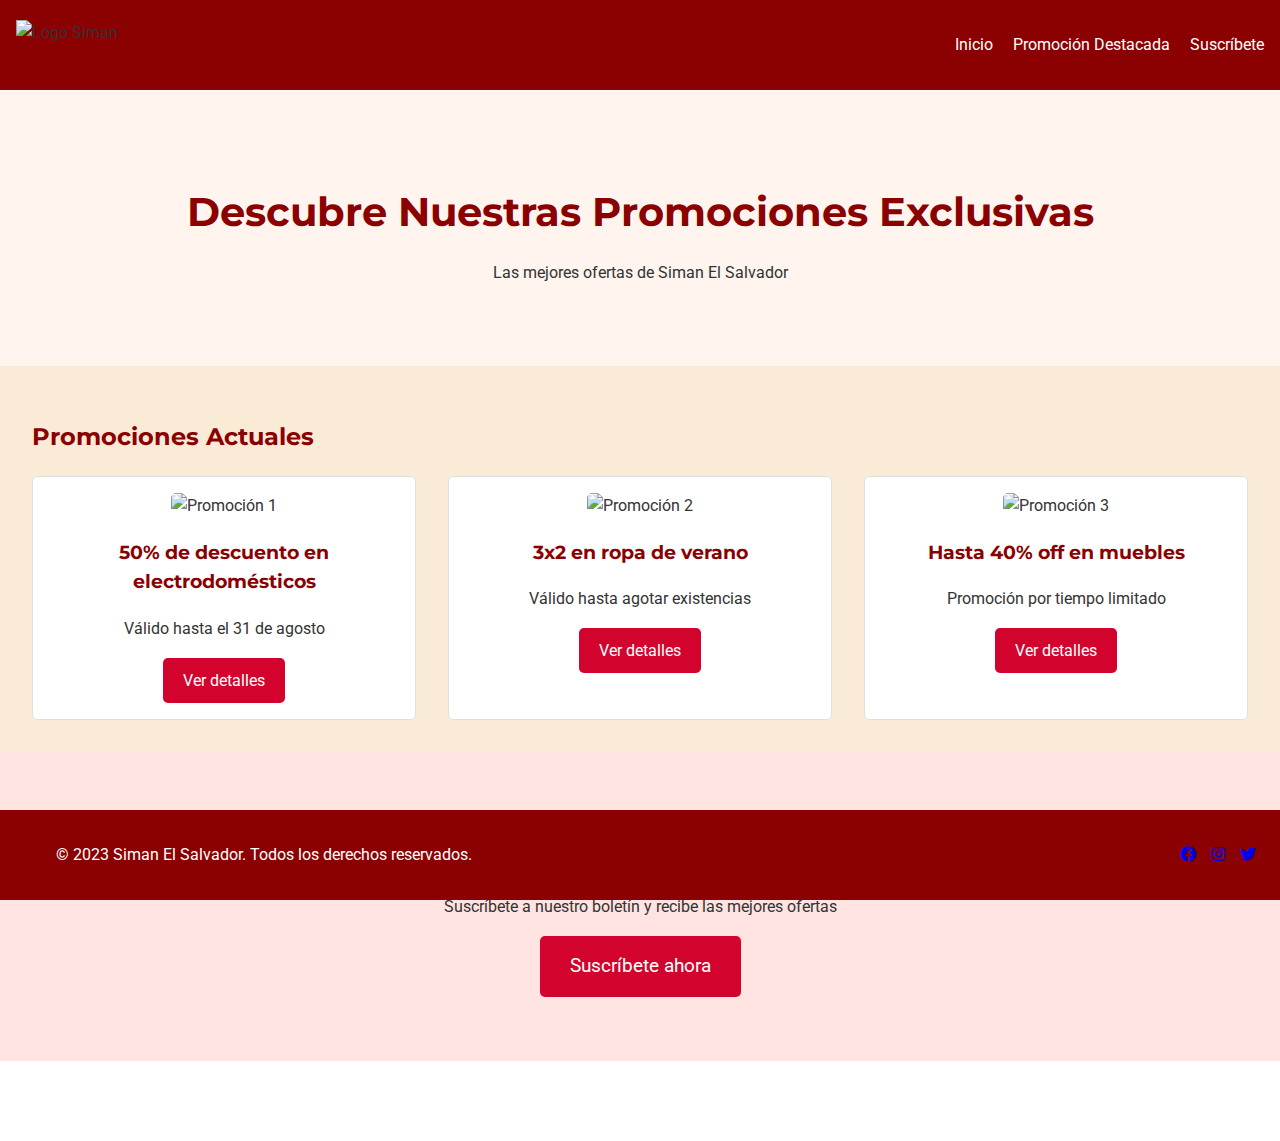
==== index.html @ 84593952 "Creacion de las paginas de navegacion" ====
<!DOCTYPE html>
<html lang="es">
<head>
    <meta charset="UTF-8">
    <meta name="viewport" content="width=device-width, initial-scale=1.0">
    <title>Promociones Siman El Salvador</title>
    <link rel="stylesheet" href="./css/style.css">
    <link rel="stylesheet" href="https://cdnjs.cloudflare.com/ajax/libs/font-awesome/5.15.3/css/all.min.css">
    <link href="https://fonts.googleapis.com/css2?family=Montserrat:wght@400;700&family=Roboto:wght@300;400&display=swap" rel="stylesheet">
</head>
<body>
    <header>
        <nav>
            <img src="siman-logo.png" alt="Logo Siman" class="logo">
            <ul>
                <li><a href="index.html">Inicio</a></li>
                <li><a href="Promociones.html">Promoción Destacada</a></li>
                <li><a href="suscripcion.html">Suscríbete</a></li>
            </ul>
        </nav>
    </header>

    <main>
        <section class="hero">
            <h1>Descubre Nuestras Promociones Exclusivas</h1>
            <p>Las mejores ofertas de Siman El Salvador</p>
        </section>

        <section class="promociones">
            <h2>Promociones Actuales</h2>
            <div class="promo-grid">
                <article class="promo-card">
                    <img src="promo1.jpg" alt="Promoción 1">
                    <h3>50% de descuento en electrodomésticos</h3>
                    <p>Válido hasta el 31 de agosto</p>
                    <a href="promocion.html" class="btn">Ver detalles</a>
                </article>
                <article class="promo-card">
                    <img src="promo2.jpg" alt="Promoción 2">
                    <h3>3x2 en ropa de verano</h3>
                    <p>Válido hasta agotar existencias</p>
                    <a href="#" class="btn">Ver detalles</a>
                </article>
                <article class="promo-card">
                    <img src="promo3.jpg" alt="Promoción 3">
                    <h3>Hasta 40% off en muebles</h3>
                    <p>Promoción por tiempo limitado</p>
                    <a href="#" class="btn">Ver detalles</a>
                </article>
            </div>
        </section>

        <section class="cta">
            <h2>¿No te quieres perder nuestras promociones?</h2>
            <p>Suscríbete a nuestro boletín y recibe las mejores ofertas</p>
            <a href="suscripcion.html" class="btn btn-large">Suscríbete ahora</a>
        </section>
    </main>

    <footer>
        <div class="footer-content">
            <p>&copy; 2023 Siman El Salvador. Todos los derechos reservados.</p>
            <div class="social-icons">
                <a href="#" target="_blank"><i class="fab fa-facebook"></i></a>
                <a href="#" target="_blank"><i class="fab fa-instagram"></i></a>
                <a href="#" target="_blank"><i class="fab fa-twitter"></i></a>
            </div>
        </div>
    </footer>
</body>
</html>
---- css/style.css ----
:root {
  /* Paleta de colores */
  --color-rojo-oscuro: #8B0000;
  --color-rojo-cereza: #D2042D;
  --color-rojo-brillante: #FF0000;
  --color-rojo-coral: #FF4D4D;
  --color-rojo-salmon: #FF8C69;
  --color-blanco-puro: #FFFFFF;
  --color-blanco-hueso: #FFF5EE;
  --color-blanco-antique: #FAEBD7;
  --color-blanco-almendra: #FFEBCD;
  --color-rosa-palido: #FFE4E1;
  --color-gris-claro: #F8F8F8;
  --color-gris-medio: #E0E0E0;
  --color-gris-oscuro: #333333;
}

/* Estilos generales */
body {
    font-family: 'Roboto', sans-serif;
    line-height: 1.6;
    color: var(--color-gris-oscuro);
    margin: 0;
    padding: 0;
    padding-bottom: 80px;
    background-color: var(--color-blanco-puro);
}

h1, h2, h3 {
    font-family: 'Montserrat', sans-serif;
    color: var(--color-rojo-oscuro);
}

.btn {
    display: inline-block;
    background-color: var(--color-rojo-cereza);
    color: var(--color-blanco-puro);
    padding: 10px 20px;
    text-decoration: none;
    border-radius: 5px;
    transition: background-color 0.3s ease;
}

.btn:hover {
    background-color: var(--color-rojo-oscuro);
}

.btn-large {
    font-size: 1.2em;
    padding: 15px 30px;
}

/* Header y navegación */
header {
    background-color: var(--color-rojo-oscuro);
    padding: 1rem;
}

nav {
    display: flex;
    justify-content: space-between;
    align-items: center;
}

.logo {
    height: 50px;
}

nav ul {
    list-style-type: none;
    display: flex;
}

nav ul li {
    margin-left: 20px;
}

nav ul li a {
    color: var(--color-blanco-puro);
    text-decoration: none;
}

/* Sección Hero */
.hero {
    background-color: var(--color-blanco-hueso);
    text-align: center;
    padding: 4rem 2rem;
}

.hero h1 {
    font-size: 2.5em;
    margin-bottom: 0.5rem;
}

/* Sección de promociones */
.promociones {
    padding: 2rem;
    background-color: var(--color-blanco-antique);
}

.promo-grid {
    display: grid;
    grid-template-columns: repeat(auto-fit, minmax(250px, 1fr));
    gap: 2rem;
}

.promo-card {
    border: 1px solid var(--color-gris-medio);
    background-color: var(--color-blanco-puro);
    border-radius: 5px;
    padding: 1rem;
    text-align: center;
}

.promo-card img {
    max-width: 100%;
    border-radius: 5px;
}

/* Sección CTA */
.cta {
    background-color: var(--color-rosa-palido);
    text-align: center;
    padding: 4rem 2rem;
}

/* Página de detalles de promoción */
.promo-detalle {
    max-width: 800px;
    margin: 0 auto;
    padding: 2rem;
    background-color: var(--color-blanco-almendra);
}

.promo-detalle img {
    max-width: 100%;
    border-radius: 5px;
}

.video-promo {
    max-width: 800px;
    margin: 2rem auto;
    text-align: center;
}

.video-promo video {
    max-width: 100%;
}

/* Página de suscripción */
.suscripcion {
    max-width: 600px;
    margin: 0 auto;
    padding: 2rem;
    background-color: var(--color-blanco-hueso);
}

.suscripcion form {
    display: flex;
    flex-direction: column;
}

.suscripcion label {
    margin-top: 1rem;
    color: var(--color-rojo-oscuro);
}

.suscripcion input,
.suscripcion select {
    margin-bottom: 1rem;
    padding: 0.5rem;
    border: 1px solid var(--color-gris-medio);
    border-radius: 5px;
    background-color: var(--color-blanco-puro);
}

footer {
    background-color: var(--color-rojo-oscuro);
    color: var(--color-blanco-puro);
    padding: 1rem;
    position: fixed;
    bottom: 0;
    width: 100%;
}

.footer-content {
    display: flex;
    justify-content: space-between;
    align-items: center;
    max-width: 1200px;
    margin: 0 auto;
}

.social-icons {
    display: flex;
    align-items: center;
}

.social-icons a {
    margin-left: 15px;
}

.social-icons img {
    width: 6vh; /* Ajusta este valor según el tamaño deseado de tus iconos */
    height: 6vh;
    margin-bottom: 30px;
}

.copyright {
    margin-bottom: 2vh; /* Esto despega el texto de copyright 2vh del borde inferior */
}

/* Responsive */
@media (max-width: 768px) {
    nav {
        flex-direction: column;
    }

    nav ul {
        margin-top: 1rem;
    }

    nav ul li {
        margin: 0 10px;
    }

    .hero h1 {
        font-size: 2em;
    }
}
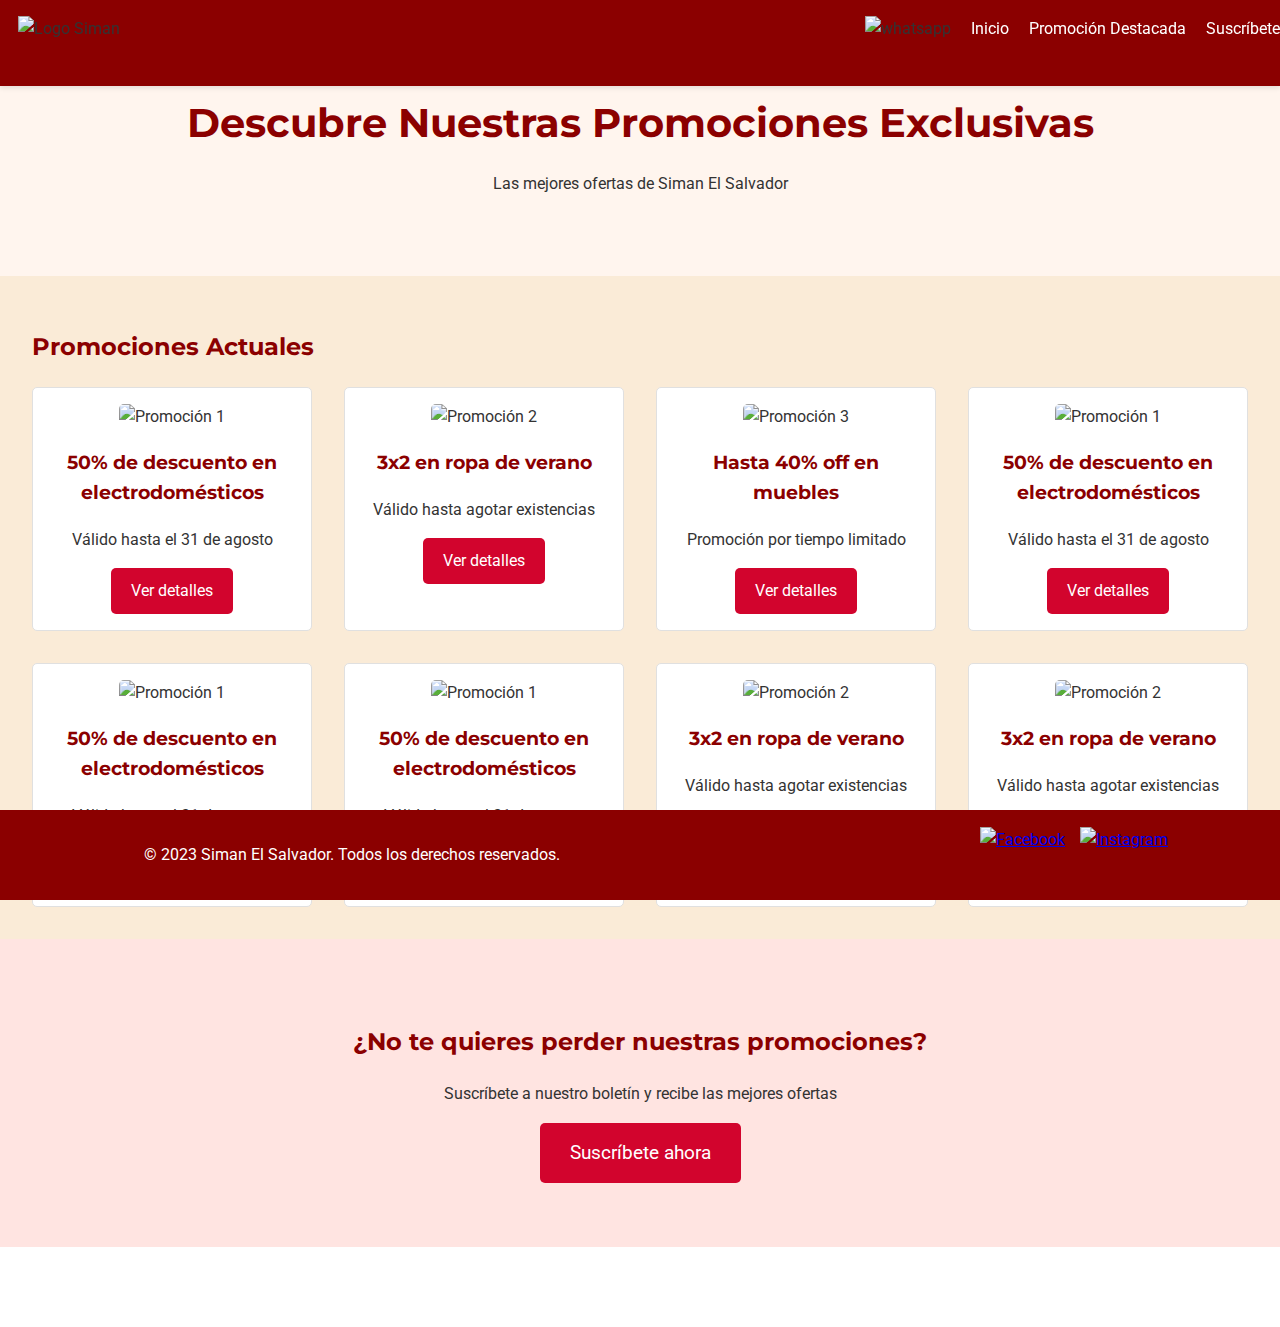
==== commit 5b10d22f: "agregamos logos y direcciones de los iconos" ====
--- a/index.html
+++ b/index.html
@@ -6,17 +6,22 @@
     <title>Promociones Siman El Salvador</title>
     <link rel="stylesheet" href="./css/style.css">
     <link rel="stylesheet" href="https://cdnjs.cloudflare.com/ajax/libs/font-awesome/5.15.3/css/all.min.css">
-    <link href="https://fonts.googleapis.com/css2?family=Montserrat:wght@400;700&family=Roboto:wght@300;400&display=swap" rel="stylesheet">
+   
 </head>
 <body>
     <header>
-        <nav>
-            <img src="siman-logo.png" alt="Logo Siman" class="logo">
+        <nav class="navbar">
+          <img src="https://res.cloudinary.com/dm1fivmmh/image/upload/v1722895818/simanlo_y1uae7.jpg" alt="Logo Siman" class="logo">
+          <div class="nav-links">
             <ul>
-                <li><a href="index.html">Inicio</a></li>
-                <li><a href="Promociones.html">Promoción Destacada</a></li>
-                <li><a href="suscripcion.html">Suscríbete</a></li>
+                <div class="nav-icon">
+                    <img src="https://res.cloudinary.com/dm1fivmmh/image/upload/v1722896401/icons8-carrito-de-compras-64_pqpl6m.png" alt="whatsapp" class="navbar-icon">
+                  </div>
+              <li><a href="index.html">Inicio</a></li>
+              <li><a href="Promociones.html">Promoción Destacada</a></li>
+              <li><a href="suscripcion.html">Suscríbete</a></li>
             </ul>
+          </div>
         </nav>
     </header>
 
@@ -30,22 +35,52 @@
             <h2>Promociones Actuales</h2>
             <div class="promo-grid">
                 <article class="promo-card">
-                    <img src="promo1.jpg" alt="Promoción 1">
+                    <img src="https://res.cloudinary.com/dm1fivmmh/image/upload/v1722895588/electrodomesticos_m5hglp.webp" alt="Promoción 1">
                     <h3>50% de descuento en electrodomésticos</h3>
                     <p>Válido hasta el 31 de agosto</p>
-                    <a href="promocion.html" class="btn">Ver detalles</a>
+                    <a href="Promociones.html" class="btn">Ver detalles</a>
                 </article>
                 <article class="promo-card">
-                    <img src="promo2.jpg" alt="Promoción 2">
+                    <img src="https://res.cloudinary.com/dm1fivmmh/image/upload/v1722895588/verano_uerv3x.jpg" alt="Promoción 2">
                     <h3>3x2 en ropa de verano</h3>
                     <p>Válido hasta agotar existencias</p>
-                    <a href="#" class="btn">Ver detalles</a>
+                    <a href="Promociones.html" class="btn">Ver detalles</a>
                 </article>
                 <article class="promo-card">
-                    <img src="promo3.jpg" alt="Promoción 3">
+                    <img src="https://res.cloudinary.com/dm1fivmmh/image/upload/v1722895589/descuentos_x0nobc.jpg" alt="Promoción 3">
                     <h3>Hasta 40% off en muebles</h3>
                     <p>Promoción por tiempo limitado</p>
-                    <a href="#" class="btn">Ver detalles</a>
+                    <a href="Promociones.html" class="btn">Ver detalles</a>
+                </article>
+                <article class="promo-card">
+                    <img src="https://res.cloudinary.com/dm1fivmmh/image/upload/v1722895588/electrodomesticos_m5hglp.webp" alt="Promoción 1">
+                    <h3>50% de descuento en electrodomésticos</h3>
+                    <p>Válido hasta el 31 de agosto</p>
+                    <a href="Promociones.html" class="btn">Ver detalles</a>
+                </article>
+                <article class="promo-card">
+                    <img src="https://res.cloudinary.com/dm1fivmmh/image/upload/v1722895588/electrodomesticos_m5hglp.webp" alt="Promoción 1">
+                    <h3>50% de descuento en electrodomésticos</h3>
+                    <p>Válido hasta el 31 de agosto</p>
+                    <a href="Promociones.html" class="btn">Ver detalles</a>
+                </article>
+                <article class="promo-card">
+                    <img src="https://res.cloudinary.com/dm1fivmmh/image/upload/v1722895588/electrodomesticos_m5hglp.webp" alt="Promoción 1">
+                    <h3>50% de descuento en electrodomésticos</h3>
+                    <p>Válido hasta el 31 de agosto</p>
+                    <a href="Promociones.html" class="btn">Ver detalles</a>
+                </article>  
+                <article class="promo-card">
+                    <img src="https://res.cloudinary.com/dm1fivmmh/image/upload/v1722895588/verano_uerv3x.jpg" alt="Promoción 2">
+                    <h3>3x2 en ropa de verano</h3>
+                    <p>Válido hasta agotar existencias</p>
+                    <a href="Promociones.html" class="btn">Ver detalles</a>
+                </article>
+                <article class="promo-card">
+                    <img src="https://res.cloudinary.com/dm1fivmmh/image/upload/v1722895588/verano_uerv3x.jpg" alt="Promoción 2">
+                    <h3>3x2 en ropa de verano</h3>
+                    <p>Válido hasta agotar existencias</p>
+                    <a href="Promociones.html" class="btn">Ver detalles</a>
                 </article>
             </div>
         </section>
@@ -61,11 +96,14 @@
         <div class="footer-content">
             <p>&copy; 2023 Siman El Salvador. Todos los derechos reservados.</p>
             <div class="social-icons">
-                <a href="#" target="_blank"><i class="fab fa-facebook"></i></a>
-                <a href="#" target="_blank"><i class="fab fa-instagram"></i></a>
-                <a href="#" target="_blank"><i class="fab fa-twitter"></i></a>
-            </div>
-        </div>
+                <a href="https://www.facebook.com/simanelsalvador/">
+                  <img src="https://res.cloudinary.com/dm1fivmmh/image/upload/v1722920535/icons8-facebook-nuevo-48_mykvjy.png" alt="Facebook">
+                </a>
+                <a href="https://www.instagram.com/">
+                  <img src="https://res.cloudinary.com/dm1fivmmh/image/upload/v1722920536/icons8-instagram-48_eotwfz.png" alt="Instagram">
+                </a>
+            
+              </div>
     </footer>
 </body>
 </html>--- a/css/style.css
+++ b/css/style.css
@@ -1,3 +1,4 @@
+@import url('https://fonts.googleapis.com/css2?family=Montserrat:wght@400;700&family=Roboto:wght@300;400&display=swap');
 :root {
   /* Paleta de colores */
   --color-rojo-oscuro: #8B0000;
@@ -52,8 +53,12 @@
 
 /* Header y navegación */
 header {
+    position: fixed;
+    width: 100%;
+    height: 9.5%;
+    z-index: auto;
     background-color: var(--color-rojo-oscuro);
-    padding: 1rem;
+    box-shadow: 0px 2px 5px rgba(0, 0, 0, 0.1);
 }
 
 nav {
@@ -61,8 +66,16 @@
     justify-content: space-between;
     align-items: center;
 }
+.nav-icon{
+    display: flex;
+    position: relative;
+    justify-content: space-between;
+    margin-bottom: 2vh;
+    height: 2rem;
+}
 
 .logo {
+    margin-left: 2vh;
     height: 50px;
 }
 
@@ -145,6 +158,20 @@
 
 .video-promo video {
     max-width: 100%;
+}
+.video-container{
+position: relative;
+padding-bottom:56%;
+height: 0;
+overflow: hidden;
+
+}
+.video-container iframe{
+    position: absolute;
+    top: 0;
+    left: 0;
+    width: 100%;
+    height: 100%;
 }
 
 /* Página de suscripción */
@@ -187,7 +214,7 @@
     display: flex;
     justify-content: space-between;
     align-items: center;
-    max-width: 1200px;
+    max-width: 80%;
     margin: 0 auto;
 }
 
@@ -201,8 +228,8 @@
 }
 
 .social-icons img {
-    width: 6vh; /* Ajusta este valor según el tamaño deseado de tus iconos */
-    height: 6vh;
+    width: 2rem; /* Ajusta este valor según el tamaño deseado de tus iconos */
+    height: 2rem;
     margin-bottom: 30px;
 }
 
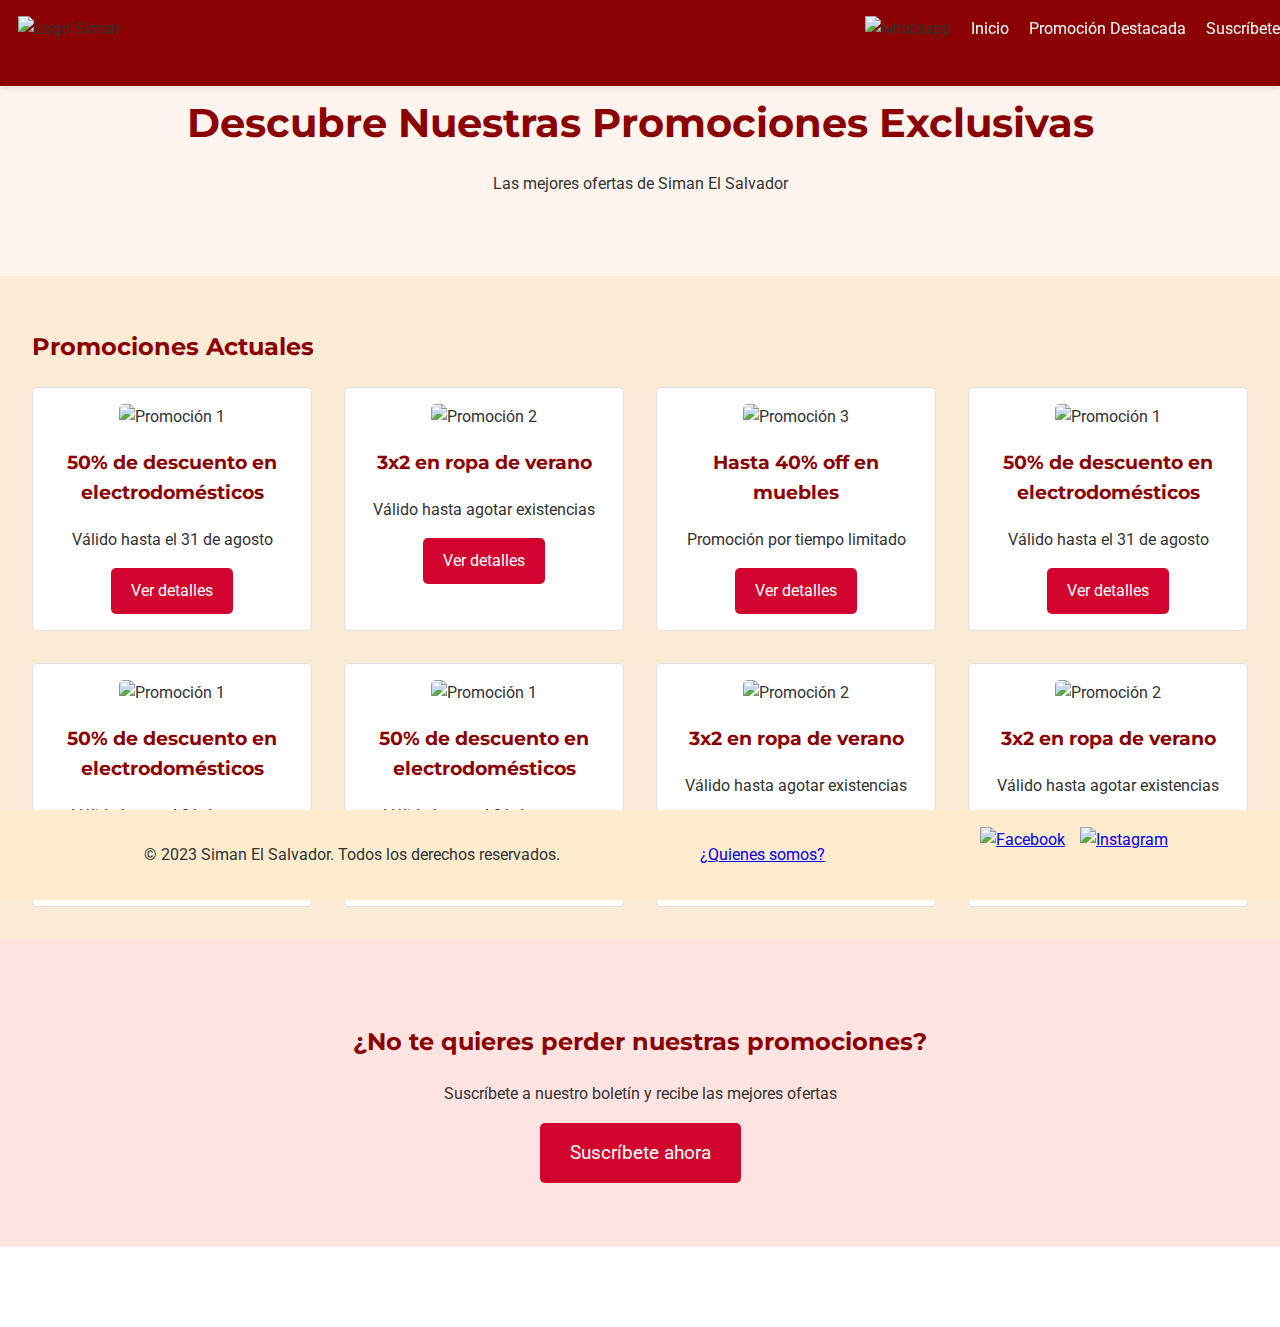
==== commit 2e85896b: "se agrego la pagina sobre mi junto con su css" ====
--- a/index.html
+++ b/index.html
@@ -95,6 +95,9 @@
     <footer>
         <div class="footer-content">
             <p>&copy; 2023 Siman El Salvador. Todos los derechos reservados.</p>
+            <div class="container-lis">
+                <a href="./SobreNosotros.html">¿Quienes somos?</a>
+            </div>
             <div class="social-icons">
                 <a href="https://www.facebook.com/simanelsalvador/">
                   <img src="https://res.cloudinary.com/dm1fivmmh/image/upload/v1722920535/icons8-facebook-nuevo-48_mykvjy.png" alt="Facebook">
--- a/css/style.css
+++ b/css/style.css
@@ -16,7 +16,7 @@
   --color-gris-oscuro: #333333;
 }
 
-/* Estilos generales */
+
 body {
     font-family: 'Roboto', sans-serif;
     line-height: 1.6;
@@ -51,7 +51,7 @@
     padding: 15px 30px;
 }
 
-/* Header y navegación */
+
 header {
     position: fixed;
     width: 100%;
@@ -93,7 +93,7 @@
     text-decoration: none;
 }
 
-/* Sección Hero */
+
 .hero {
     background-color: var(--color-blanco-hueso);
     text-align: center;
@@ -105,7 +105,7 @@
     margin-bottom: 0.5rem;
 }
 
-/* Sección de promociones */
+
 .promociones {
     padding: 2rem;
     background-color: var(--color-blanco-antique);
@@ -130,14 +130,14 @@
     border-radius: 5px;
 }
 
-/* Sección CTA */
+
 .cta {
     background-color: var(--color-rosa-palido);
     text-align: center;
     padding: 4rem 2rem;
 }
 
-/* Página de detalles de promoción */
+
 .promo-detalle {
     max-width: 800px;
     margin: 0 auto;
@@ -174,7 +174,6 @@
     height: 100%;
 }
 
-/* Página de suscripción */
 .suscripcion {
     max-width: 600px;
     margin: 0 auto;
@@ -202,13 +201,16 @@
 }
 
 footer {
-    background-color: var(--color-rojo-oscuro);
-    color: var(--color-blanco-puro);
+    background-color: var(--color-blanco-almendra);
+    color: var(--color-gris-oscuro);
     padding: 1rem;
     position: fixed;
-    bottom: 0;
+    bottom: 0%;
+    margin-bottom: 20;
     width: 100%;
 }
+
+
 
 .footer-content {
     display: flex;
@@ -217,6 +219,10 @@
     max-width: 80%;
     margin: 0 auto;
 }
+.container-lis{
+    display: flex;
+    justify-content: space-between;
+}
 
 .social-icons {
     display: flex;
@@ -228,30 +234,74 @@
 }
 
 .social-icons img {
-    width: 2rem; /* Ajusta este valor según el tamaño deseado de tus iconos */
+    width: 2rem; 
     height: 2rem;
     margin-bottom: 30px;
 }
 
 .copyright {
-    margin-bottom: 2vh; /* Esto despega el texto de copyright 2vh del borde inferior */
-}
-
-/* Responsive */
-@media (max-width: 768px) {
-    nav {
-        flex-direction: column;
-    }
-
-    nav ul {
-        margin-top: 1rem;
-    }
-
-    nav ul li {
-        margin: 0 10px;
-    }
-
-    .hero h1 {
-        font-size: 2em;
-    }
-}+    margin-bottom: 2vh; 
+}
+
+
+
+
+
+.sobre-mi {
+    max-width: 50%;
+    margin:  auto;
+    padding: 4rem;
+    font-family: 'Roboto', sans-serif;
+    color: #333;
+}
+
+.sobre-mi h1 {
+    color: #8B0000; /* Color rojo oscuro de Siman */
+    font-size: 2.5em;
+    text-align: center;
+    margin-bottom: 30px;
+}
+
+.sobre-mi h2 {
+    color: #D2042D; /* Color rojo cereza de Siman */
+    font-size: 1.8em;
+    margin-top: 30px;
+    margin-bottom: 15px;
+}
+
+.sobre-mi p {
+    line-height: 1.6;
+    margin-bottom: 15px;
+}
+
+.historia, .esencia, .valores{
+    background-color: #FFF5EE; 
+    padding: 20px;
+    border-radius: 8px;
+    margin-bottom: 20px;
+    box-shadow: 0 2px 4px rgba(0,0,0,0.1);
+}
+
+.valores ul {
+    list-style-type: none;
+    padding: 0;
+}
+
+.valores li {
+    background-color: var(--color-rojo-coral);
+    color: var(--color-blanco-puro);
+    margin-bottom: 10px;
+    padding: 10px;
+    border-radius: 5px;
+    font-weight: bold;
+}
+
+.comunicado {
+    background-color: var(--color-blanco-puro);
+    padding: 20px;
+    border-radius: 8px;
+    margin-bottom: 20px;
+    box-shadow:0 2px 4px rgba(0,0,0,0.1) ;
+    border-left: 5px solid var(--color-rojo-oscuro);
+    border-right: 5px solid var(--color-rojo-oscuro);
+}
